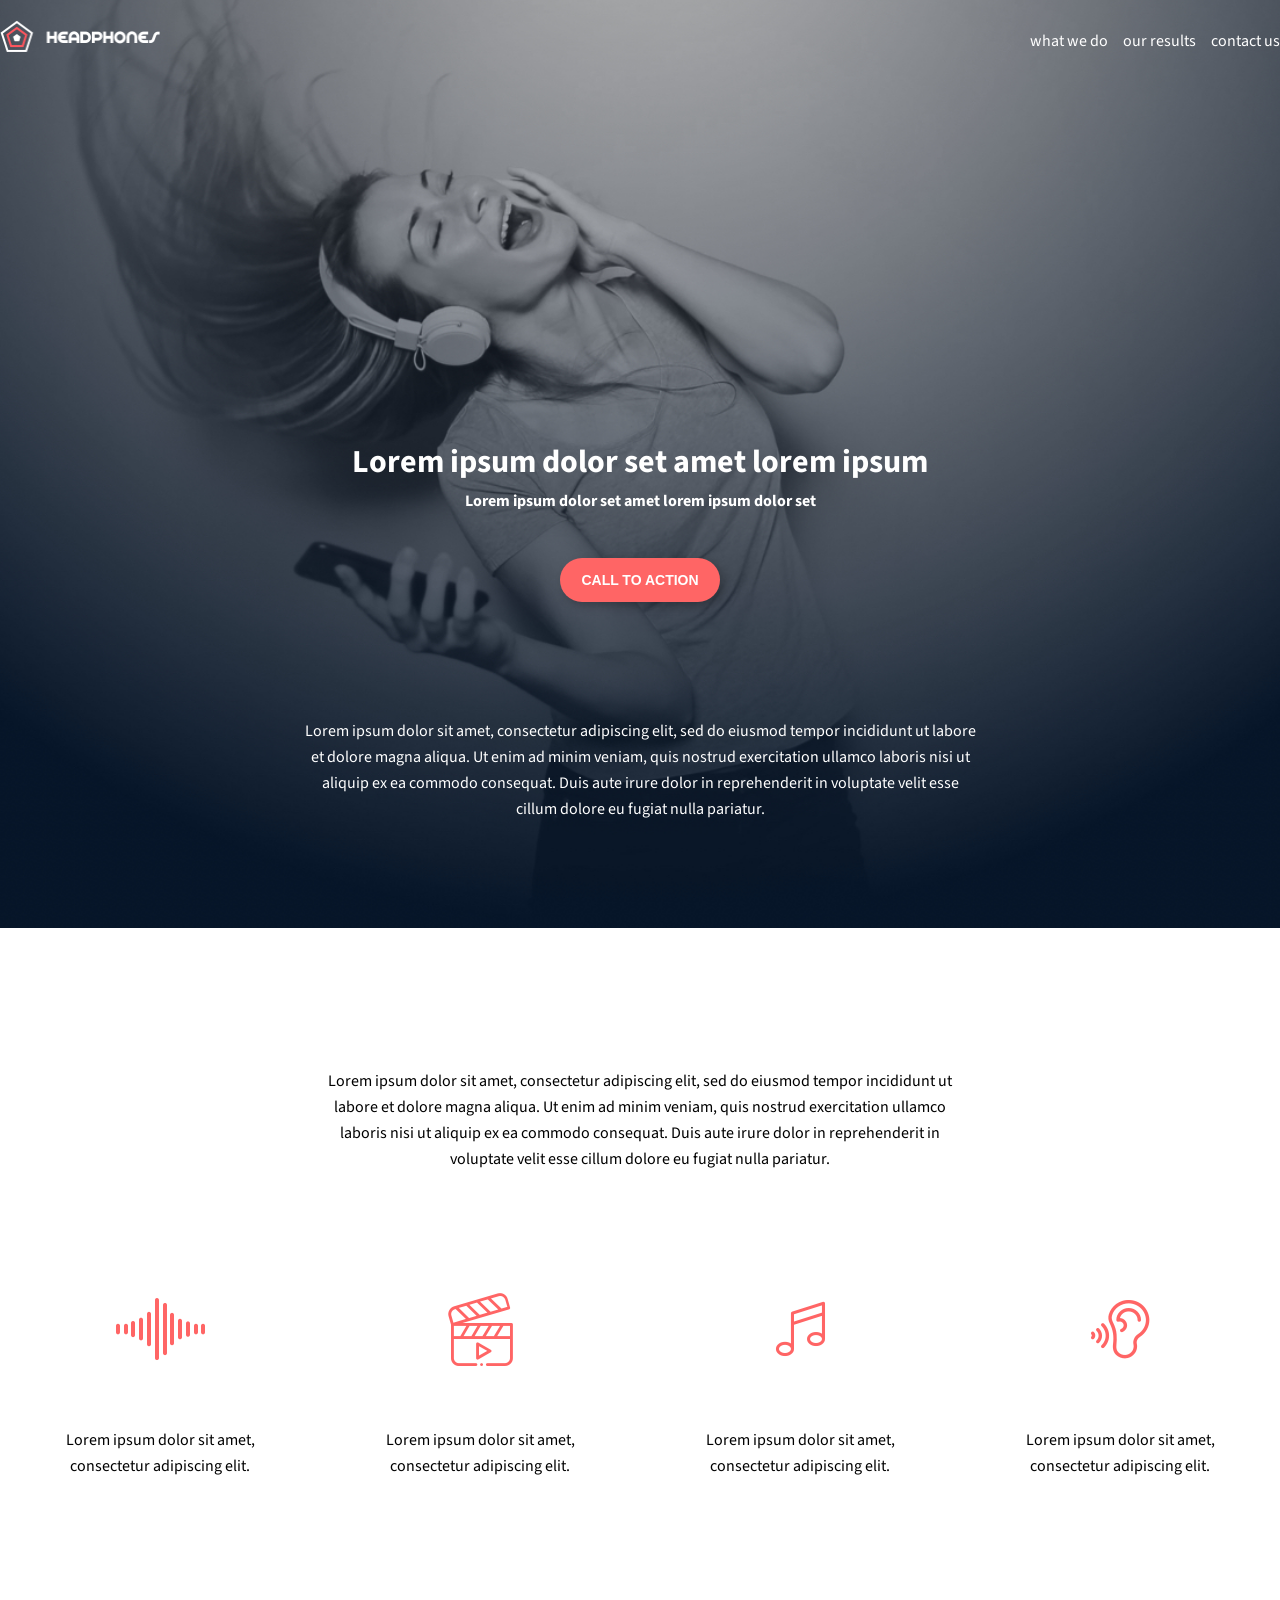
==== headphones/0-index.html @ 53278430 "done task2" ====
<!DOCTYPE html>
<html lang="en">
<head>
    <meta charset="UTF-8">
    <meta name="viewport" content="width=device-width, initial-scale=1.0">
    <link href="https://fonts.googleapis.com/css2?family=Source+Sans+Pro:wght@400;700&display=swap" rel="stylesheet">
    <link rel="stylesheet" href="./0-index.css">
    <link rel="stylesheet" href="./style.css">
    <title>HeadPhones</title>
</head>
<body>
    <section class="hero">
        <div class="container">
            <input type="checkbox" id="burger-toggle" hidden>
            <!-- <img class="burger" src="./images/menu.png" alt=""> -->
             <label for="burger-toggle" class="burger">
                <img src="./images/menu.png" alt="menu icon">
            </label>
            <img class="logo" src="./images/logo_headphones.png" alt="">
            <nav class="desktop-nav">
                <a href="/">what we do</a>
                <a href="/">our results</a>
                <a href="/">contact us</a>
            </nav>

              <nav class="mobile-nav">
                <a href="/">what we do</a>
                <a href="/">our results</a>
                <a href="/">contact us</a>
            </nav>
        </div>
        <div class="hero-content">
            <h1>Lorem ipsum dolor set amet lorem ipsum</h1>
            <p class="firstP">Lorem ipsum dolor set amet lorem ipsum dolor set</p>
            <button>CALL TO ACTION</button>
            <p class="secondP">Lorem ipsum dolor sit amet, consectetur adipiscing elit, sed do eiusmod tempor incididunt ut labore et dolore magna aliqua. Ut enim ad minim veniam, quis nostrud exercitation ullamco laboris nisi ut aliquip ex ea commodo consequat. Duis aute irure dolor in reprehenderit in voluptate velit esse cillum dolore eu fugiat nulla pariatur.</p>
        </div>
    </section>
    <section class="whatwedo">
        <p>Lorem ipsum dolor sit amet, consectetur adipiscing elit, sed do eiusmod tempor incididunt ut labore et dolore magna aliqua. Ut enim ad minim veniam, quis nostrud exercitation ullamco laboris nisi ut aliquip ex ea commodo consequat. Duis aute irure dolor in reprehenderit in voluptate velit esse cillum dolore eu fugiat nulla pariatur.</p>
        <div class="boxWrapper">
            <div class="box">
                <i class="holberton_school-icon-ic_sound"></i>
                <p>Lorem ipsum dolor sit amet, consectetur adipiscing elit.</p>
            </div>
            <div class="box">
                <i class="holberton_school-icon-ic_video"></i>
                <p>Lorem ipsum dolor sit amet, consectetur adipiscing elit.</p>
            </div>
            <div class="box">
                <i class="holberton_school-icon-ic_music"></i>
                <p>Lorem ipsum dolor sit amet, consectetur adipiscing elit.</p>
            </div>
            <div class="box">
                <i class="holberton_school-icon-ic_hearing"></i>
                <p>Lorem ipsum dolor sit amet, consectetur adipiscing elit.</p>
            </div>
        </div>
    </section>
</body>
</html>
---- headphones/0-index.css ----
:root {
    /* colors  */
    --red-btn: #FF6565
}

body {
    margin: 0;
    font-family: 'Source Sans Pro', sans-serif;
}

a {
  text-decoration: none;
  color: inherit;
}

.whatwedo {
  color: black;
}

.holberton_school-icon-ic_sound,
.holberton_school-icon-ic_video,
.holberton_school-icon-ic_music,
.holberton_school-icon-ic_hearing {
  font-size: 95px;
  /* width: ; */
  color: var(--red-btn);
}

.box {
  width: 210px;
  display: flex;
  flex-direction: column;
  padding: 10px;
  justify-content: center;
  align-items: center;
}

.box p {
  text-align: center;
  font-size: 14px;
  line-height: 26px;
  text-align: center;
}

.whatwedo {
  display: flex;
  flex-direction: column;
  max-width: 1300px;
  margin: 0 auto;
}

.boxWrapper {
  display: flex;
  flex-direction: row;
  justify-content: space-around;
  padding: 50px 0 100px 0;
}

.whatwedo p {
  font-size: 16px;
  line-height: 26px;
  max-width: 650px;
  margin: 0 auto;
  padding: 50px 0;
  text-align: center;
}

.hero {
  position: relative;
  background-image: url(./images/headphones_hero_1.jpg);
  background-size: cover;
  background-position: center; 
  background-repeat: no-repeat; 
  color: white; 
}

.burger {
    display: none;
}

.container {
    max-width: 1300px;
    margin: 0 auto;
    display: flex;
    justify-content: space-between;
    align-items: center;
    letter-spacing: 0;
    padding: 20px 0;
}

.mobile-nav {
  display: none;
  flex-direction: column;
  padding: 0 20px 20px 20px;
  text-align: center;
  position: absolute;
  top: 60px;
  left: 0;
  right: 0;
  z-index: 5;
}
.mobile-nav a {
    padding: 10px 0;
}

#burger-toggle:checked ~ .mobile-nav {
  display: flex;
}

.container a:hover {
    color: var(--red-btn);
}

.desktop-nav {
    display: flex;
    gap: 15px;
    margin-top: 10px;   
}

.logo {
    width: 160px;
}
.hero-content {
  max-width: 1000px;
  margin: 90px auto;
  display: flex;
  flex-direction: column;
  align-items: center;
  padding: 250px 20px 20px 20px;
} 

.hero-content h1 {
    font-size: 32px;
    margin-bottom: 5px;
}

.firstP {
    font-size: 16px;
    font-weight: bold;
    margin-top: 0;
}

.hero-content button {
    background-color: var(--red-btn);
    outline: none;
    border: none;
    width: 160px;
    height: 44px;
    border-radius: 25px;
    color: white;
    font-size: 14px;
    font-weight: bold;
    box-shadow: 4px 4px 10px rgba(0, 0, 0, 0.25);
    margin: 30px 0;
    cursor: pointer;
}

.secondP {
    font-size: 16px;
    text-align: center;
    max-width: 680px;
    line-height: 26px;
    padding: 70px 0;
}


@media (max-width: 480px) {

  .whatwedo p {
    max-width: 400px;
    margin: 0 auto;
  }

  .boxWrapper {
    flex-wrap: wrap
  }
    .desktop-nav {
        display: none;
    }
    .hero {
        background-position: top;
    }
  .container {
    flex-direction: row;
    /* align-items: center; */  
    text-align: center;
    justify-content: center;
    padding: 10px 20px;
  }



  .logo {
    width: 160px;
  }

  .hero-content {
    padding: 100px 20px 40px 20px;
    margin: 40px auto;
  }

  .hero-content h1 {
    font-size: 32px;
    line-height: 1.4;
    text-align: center;
}

.firstP {
    text-align: center;
    font-size: 16px;
    text-align: center;
  }

  .hero-content button {
    width: 140px;
    height: 40px;
    font-size: 13px;
  }

  .secondP {
    font-size: 14px;
    line-height: 22px;
    padding: 50px 0;
    max-width: 100%;
    text-align: center;
  }

  .burger {
    display: block;
    position: absolute;
    left: 10%;
  }
}
---- headphones/style.css ----
@font-face {
  font-family: 'holberton_school-icon';
  src:  url('fonts/holberton_school-icon.eot?sq4eq4');
  src:  url('fonts/holberton_school-icon.eot?sq4eq4#iefix') format('embedded-opentype'),
    url('fonts/holberton_school-icon.ttf?sq4eq4') format('truetype'),
    url('fonts/holberton_school-icon.woff?sq4eq4') format('woff'),
    url('fonts/holberton_school-icon.svg?sq4eq4#holberton_school-icon') format('svg');
  font-weight: normal;
  font-style: normal;
  font-display: block;
}

[class^="holberton_school-icon-"], [class*=" holberton_school-icon-"] {
  /* use !important to prevent issues with browser extensions that change fonts */
  font-family: 'holberton_school-icon' !important;
  speak: none;
  font-style: normal;
  font-weight: normal;
  font-variant: normal;
  text-transform: none;
  line-height: 1;

  /* Better Font Rendering =========== */
  -webkit-font-smoothing: antialiased;
  -moz-osx-font-smoothing: grayscale;
}

.holberton_school-icon-arrow_1:before {
  content: "\e900";
}
.holberton_school-icon-arrow_2:before {
  content: "\e901";
}
.holberton_school-icon-arrow_3:before {
  content: "\e902";
}
.holberton_school-icon-arrow_4:before {
  content: "\e903";
}
.holberton_school-icon-arrow_5:before {
  content: "\e904";
}
.holberton_school-icon-check:before {
  content: "\e905";
}
.holberton_school-icon-ic_bag:before {
  content: "\e906";
}
.holberton_school-icon-ic_cart:before {
  content: "\e907";
}
.holberton_school-icon-ic_facebook:before {
  content: "\e908";
}
.holberton_school-icon-ic_hearing:before {
  content: "\e909";
}
.holberton_school-icon-ic_instagram:before {
  content: "\e90a";
}
.holberton_school-icon-ic_laptop:before {
  content: "\e90b";
}
.holberton_school-icon-ic_money:before {
  content: "\e90c";
}
.holberton_school-icon-ic_music:before {
  content: "\e90d";
}
.holberton_school-icon-ic_sound:before {
  content: "\e90e";
}
.holberton_school-icon-ic_twitter:before {
  content: "\e90f";
}
.holberton_school-icon-ic_video:before {
  content: "\e910";
}
.holberton_school-icon-menu:before {
  content: "\e911";
}
.holberton_school-icon-search_1:before {
  content: "\e912";
}
.holberton_school-icon-search_2:before {
  content: "\e913";
}
.holberton_school-icon-star:before {
  content: "\e914";
}
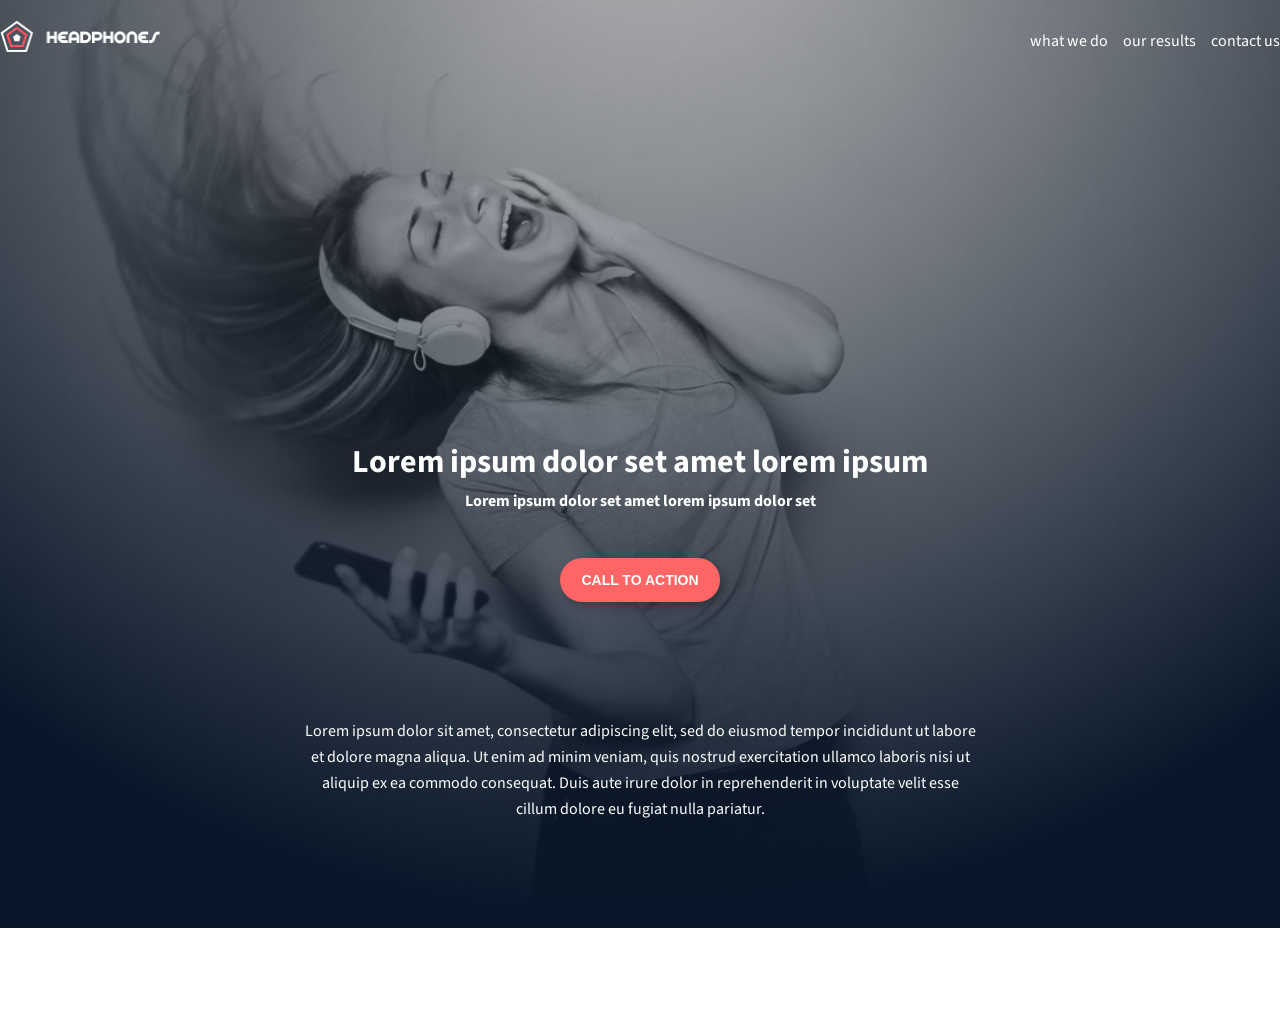
==== commit 62aa7718: "adding hero 2" ====
--- a/headphones/0-index.html
+++ b/headphones/0-index.html
@@ -36,26 +36,6 @@
             <p class="secondP">Lorem ipsum dolor sit amet, consectetur adipiscing elit, sed do eiusmod tempor incididunt ut labore et dolore magna aliqua. Ut enim ad minim veniam, quis nostrud exercitation ullamco laboris nisi ut aliquip ex ea commodo consequat. Duis aute irure dolor in reprehenderit in voluptate velit esse cillum dolore eu fugiat nulla pariatur.</p>
         </div>
     </section>
-    <section class="whatwedo">
-        <p>Lorem ipsum dolor sit amet, consectetur adipiscing elit, sed do eiusmod tempor incididunt ut labore et dolore magna aliqua. Ut enim ad minim veniam, quis nostrud exercitation ullamco laboris nisi ut aliquip ex ea commodo consequat. Duis aute irure dolor in reprehenderit in voluptate velit esse cillum dolore eu fugiat nulla pariatur.</p>
-        <div class="boxWrapper">
-            <div class="box">
-                <i class="holberton_school-icon-ic_sound"></i>
-                <p>Lorem ipsum dolor sit amet, consectetur adipiscing elit.</p>
-            </div>
-            <div class="box">
-                <i class="holberton_school-icon-ic_video"></i>
-                <p>Lorem ipsum dolor sit amet, consectetur adipiscing elit.</p>
-            </div>
-            <div class="box">
-                <i class="holberton_school-icon-ic_music"></i>
-                <p>Lorem ipsum dolor sit amet, consectetur adipiscing elit.</p>
-            </div>
-            <div class="box">
-                <i class="holberton_school-icon-ic_hearing"></i>
-                <p>Lorem ipsum dolor sit amet, consectetur adipiscing elit.</p>
-            </div>
-        </div>
-    </section>
+
 </body>
 </html>
